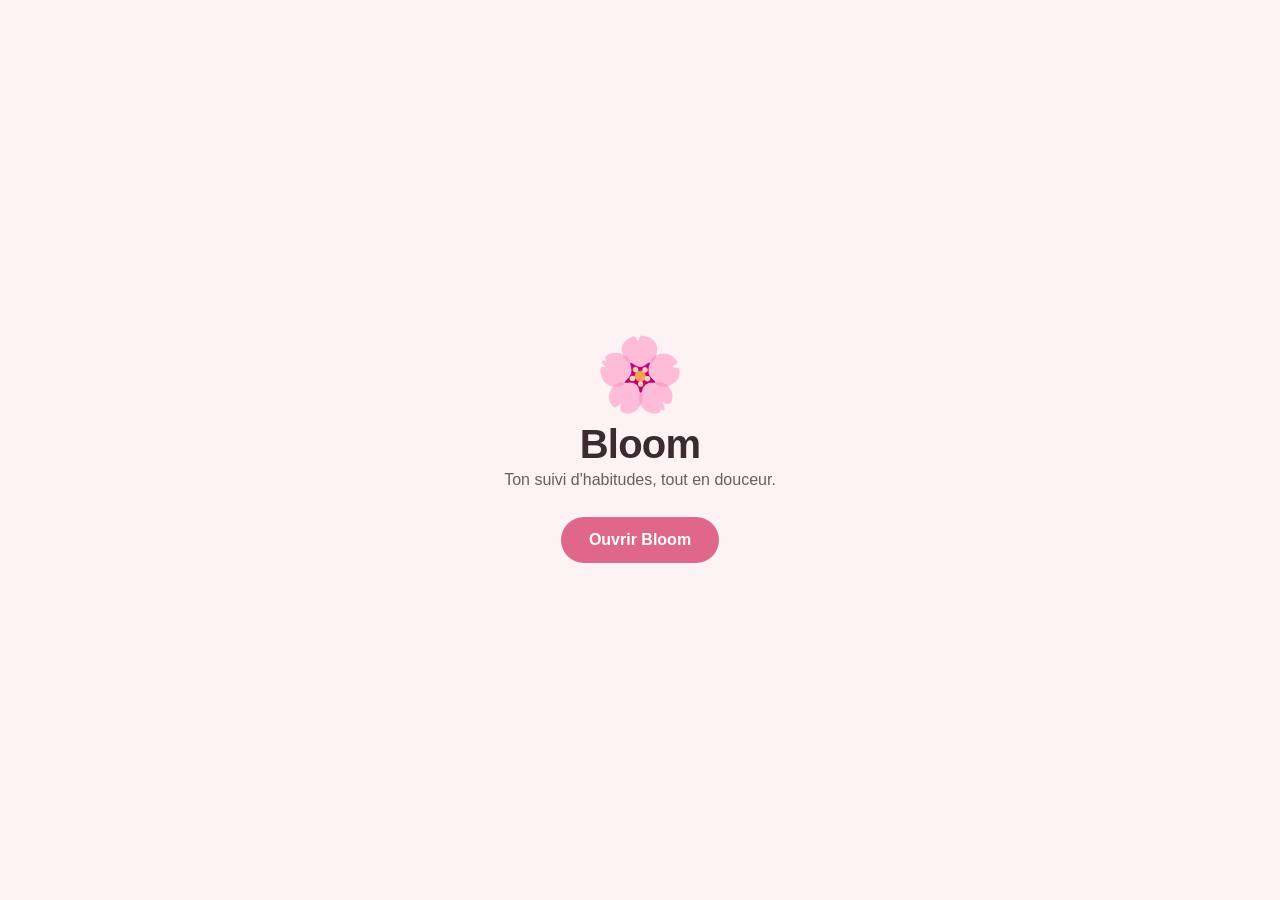
==== index.html @ 7f78db98 "Site Bloom : ouvre l'app ou renvoie vers l'App Store Co-Authored-By: Claude Sonnet 5.5 <noreply@anth" ====
<!doctype html>
<html lang="fr">
<head>
<meta charset="utf-8">
<meta name="viewport" content="width=device-width, initial-scale=1, viewport-fit=cover">
<title>Bloom</title>
<meta name="description" content="Bloom, ton suivi d'habitudes tout en douceur.">
<meta name="theme-color" content="#fdf2f4">
<style>
  :root { --bg:#fdf2f4; --fg:#3b2a30; --accent:#e0678a; }
  @media (prefers-color-scheme: dark) { :root { --bg:#241a1e; --fg:#f7e9ed; --accent:#f08aa8; } }
  * { box-sizing: border-box; }
  body { margin:0; min-height:100vh; display:grid; place-items:center; padding:24px;
         background:var(--bg); color:var(--fg);
         font-family:-apple-system, BlinkMacSystemFont, "Segoe UI", Roboto, sans-serif; text-align:center; }
  .logo { font-size:72px; line-height:1; }
  h1 { margin:12px 0 4px; font-size:40px; letter-spacing:-.02em; }
  p { margin:0 0 28px; opacity:.75; }
  a.btn { display:inline-block; background:var(--accent); color:#fff; text-decoration:none;
          font-weight:600; padding:14px 28px; border-radius:999px; }
</style>
</head>
<body>
<main>
  <div class="logo">🌸</div>
  <h1>Bloom</h1>
  <p>Ton suivi d'habitudes, tout en douceur.</p>
  <a class="btn" id="open" href="#">Ouvrir Bloom</a>
</main>
<script>
  // ====== À MODIFIER ======
  var APP_STORE_URL = "https://apps.apple.com/ch/app/bloom-habits/id6811036834?l=fr-FR"; // lien App Store de Bloom
  var APP_SCHEME    = "bloom://";                                         // schéma d'ouverture de l'app
  // ========================

  var btn = document.getElementById("open");
  btn.href = APP_STORE_URL;

  var isIOS = /iPhone|iPad|iPod/.test(navigator.userAgent);
  if (isIOS) {
    // Tente d'ouvrir l'app ; si elle ne s'ouvre pas, on file sur l'App Store.
    var t = setTimeout(function () { location.href = APP_STORE_URL; }, 1200);
    document.addEventListener("visibilitychange", function () {
      if (document.hidden) clearTimeout(t);
    });
    location.href = APP_SCHEME;
    btn.addEventListener("click", function (e) {
      e.preventDefault();
      location.href = APP_SCHEME;
      setTimeout(function () { location.href = APP_STORE_URL; }, 1200);
    });
  }
</script>
</body>
</html>
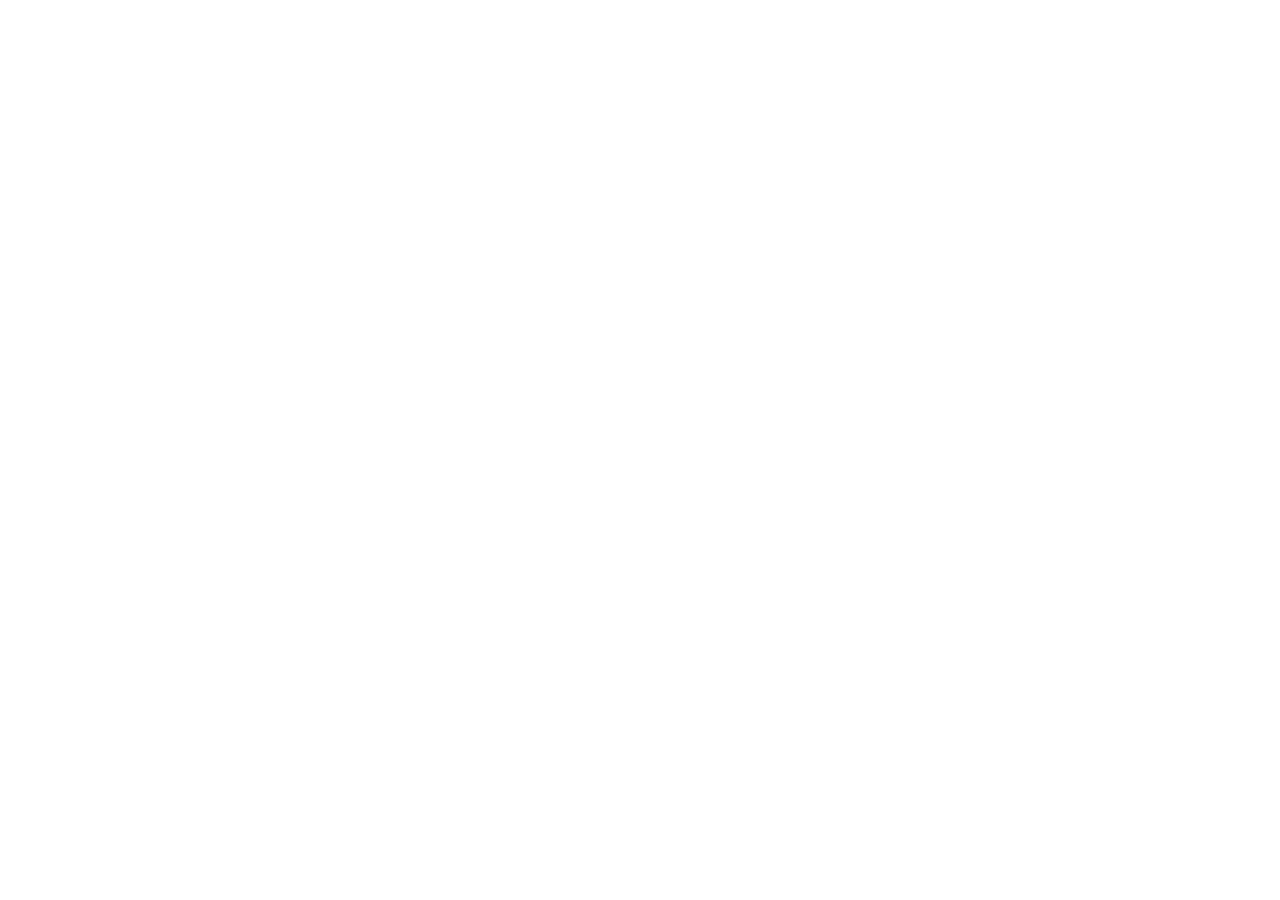
==== commit b60c6043: "Site Bloom : redirige directement vers la page App Store Co-Authored-By: Claude Sonnet 5.5 <noreply@" ====
--- a/index.html
+++ b/index.html
@@ -6,6 +6,7 @@
 <title>Bloom</title>
 <meta name="description" content="Bloom, ton suivi d'habitudes tout en douceur.">
 <meta name="theme-color" content="#fdf2f4">
+<meta http-equiv="refresh" content="0; url=https://apps.apple.com/ch/app/bloom-habits/id6811036834?l=fr-FR">
 <style>
   :root { --bg:#fdf2f4; --fg:#3b2a30; --accent:#e0678a; }
   @media (prefers-color-scheme: dark) { :root { --bg:#241a1e; --fg:#f7e9ed; --accent:#f08aa8; } }
@@ -25,31 +26,8 @@
   <div class="logo">🌸</div>
   <h1>Bloom</h1>
   <p>Ton suivi d'habitudes, tout en douceur.</p>
-  <a class="btn" id="open" href="#">Ouvrir Bloom</a>
+  <a class="btn" href="https://apps.apple.com/ch/app/bloom-habits/id6811036834?l=fr-FR">Télécharger Bloom</a>
 </main>
-<script>
-  // ====== À MODIFIER ======
-  var APP_STORE_URL = "https://apps.apple.com/ch/app/bloom-habits/id6811036834?l=fr-FR"; // lien App Store de Bloom
-  var APP_SCHEME    = "bloom://";                                         // schéma d'ouverture de l'app
-  // ========================
-
-  var btn = document.getElementById("open");
-  btn.href = APP_STORE_URL;
-
-  var isIOS = /iPhone|iPad|iPod/.test(navigator.userAgent);
-  if (isIOS) {
-    // Tente d'ouvrir l'app ; si elle ne s'ouvre pas, on file sur l'App Store.
-    var t = setTimeout(function () { location.href = APP_STORE_URL; }, 1200);
-    document.addEventListener("visibilitychange", function () {
-      if (document.hidden) clearTimeout(t);
-    });
-    location.href = APP_SCHEME;
-    btn.addEventListener("click", function (e) {
-      e.preventDefault();
-      location.href = APP_SCHEME;
-      setTimeout(function () { location.href = APP_STORE_URL; }, 1200);
-    });
-  }
-</script>
+<script>location.replace("https://apps.apple.com/ch/app/bloom-habits/id6811036834?l=fr-FR");</script>
 </body>
 </html>
